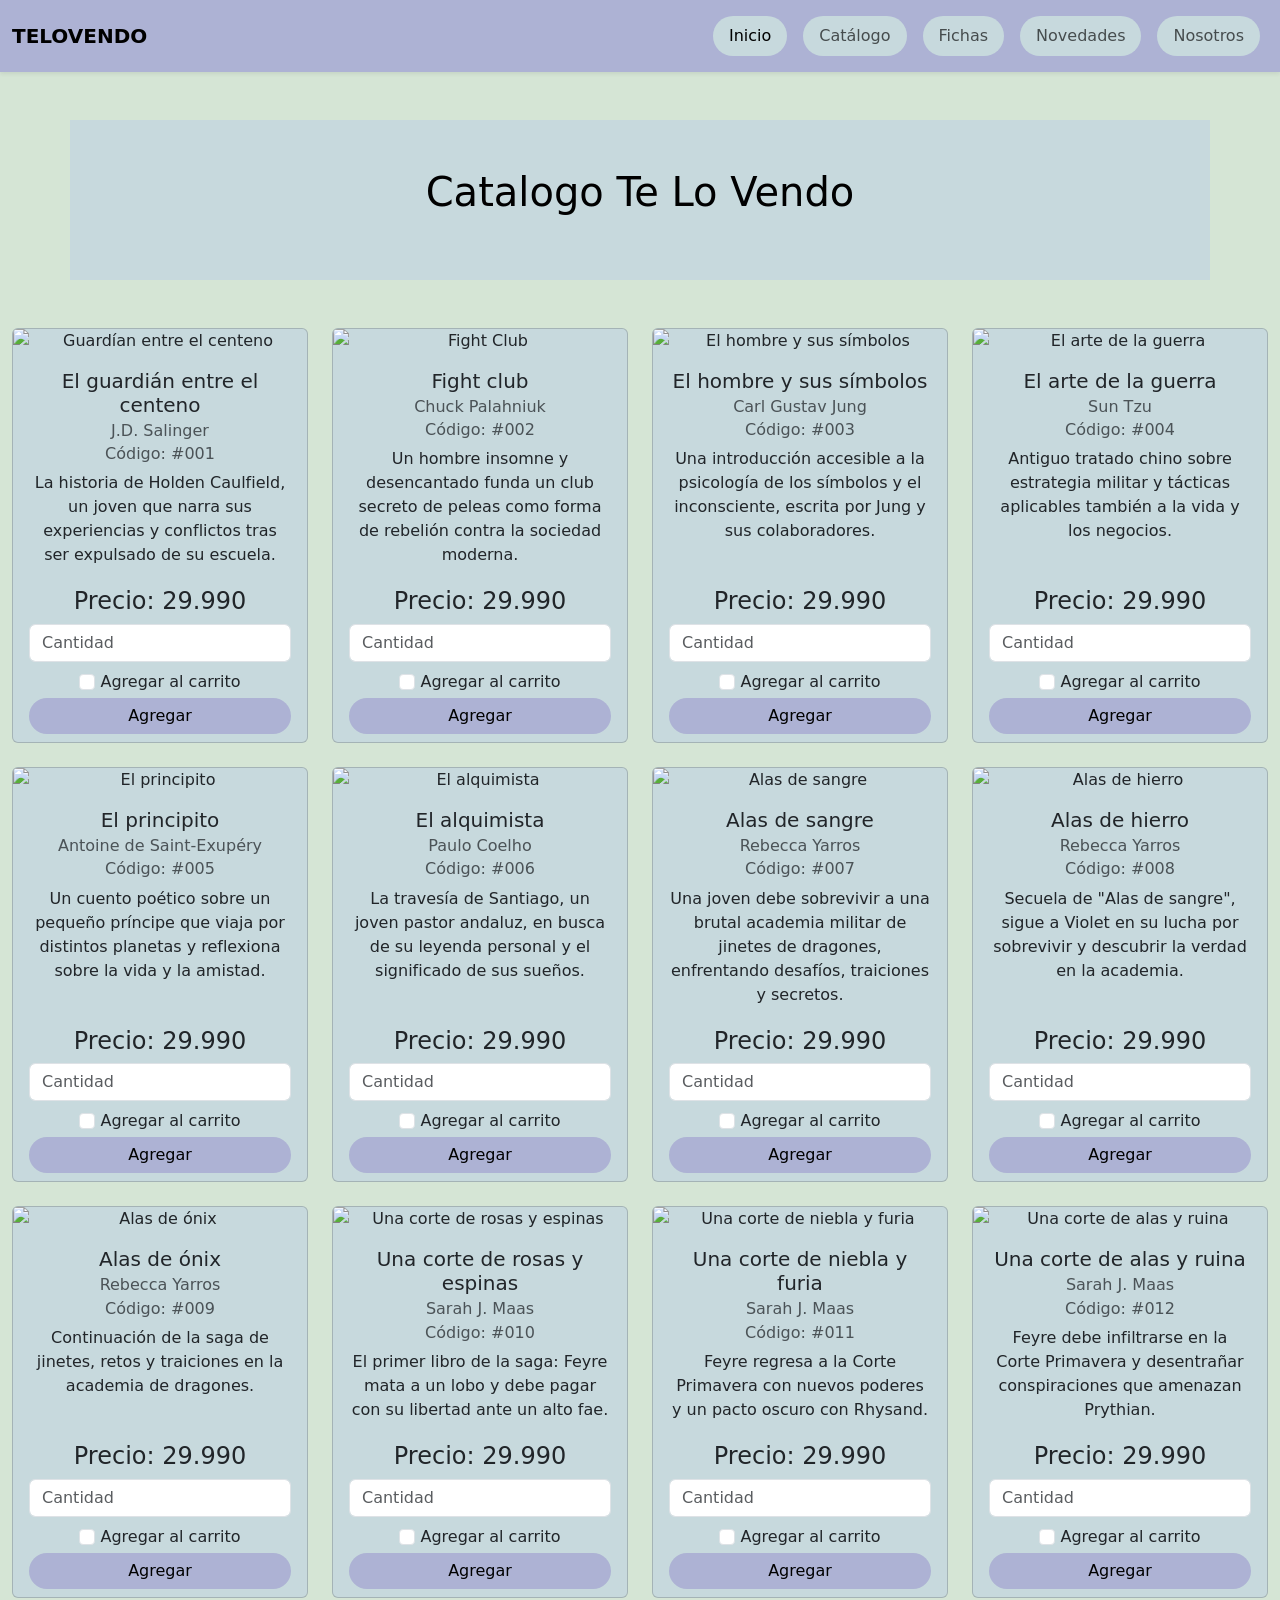
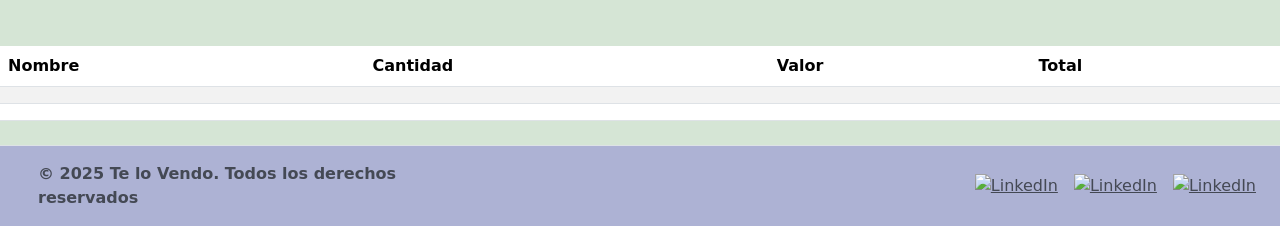
==== catalogo.html @ 25087ff6 "catalogo html" ====
<!DOCTYPE html>
<html lang="es">

<head>
  <meta charset="UTF-8" />
  <meta name="viewport" content="width=device-width, initial-scale=1.0" />
  <title>Catálogo</title>
  <!-- Estilo personalizado -->
  <link rel="stylesheet" href="./assets/style/style.css">
</head>

<body class="bg-3">
  <!-- Navbar -->
  <nav class="navbar navbar-expand-lg navbar-light bg-light shadow-sm py-3 bg-1">
    <div class="container-fluid">
      <!-- Marca o logo -->
      <a class="navbar-brand fw-bold text-uppercase" href="#">TeLoVendo</a>

      <!-- Botón hamburguesa para móviles y tablets -->
      <button class="navbar-toggler" type="button" data-bs-toggle="collapse" data-bs-target="#navbarNav"
        aria-controls="navbarNav" aria-expanded="false" aria-label="Mostrar navegación">
        <span class="navbar-toggler-icon"></span>
      </button>

      <!-- Menú colapsable -->
      <div class="collapse navbar-collapse" id="navbarNav">
        <ul class="navbar-nav ms-auto">
          <li class="nav-item">
            <a class="nav-link active" aria-current="page" href="./index.html">Inicio</a>
          </li>
          <li class="nav-item">
            <a class="nav-link" href="./catalogo.html">Catálogo</a>
          </li>
          <li class="nav-item">
            <a class="nav-link" href="./ficha.html">Fichas</a>
          </li>
          <li class="nav-item">
            <a class="nav-link" href="./index.html#news">Novedades</a>
          </li>
          <li class="nav-item">
            <a class="nav-link" href="./aboutus.html">Nosotros</a>
          </li>
        </ul>
      </div>
    </div>
  </nav>
  <!--fin navbar-->
  <!--titulo hero-->
  <div class="container my-5 bg-2">
    <div class="p-5 text-center">
      <h1 class="text-body-emphasis">Catalogo Te Lo Vendo</h1>
      <p class="lead">
      </p>
    </div>
  </div>
  <!--fin titulo hero-->
  <!--catalogo-->
  <div class="container-fluid text-center catalogo my-5">
    <div class="row row-cols-md-3 row-cols-lg-4 g-4">
      <div class="col-md-4">
        <div class="card h-100 bg-2">
          <img src="https://m.media-amazon.com/images/I/81-9li0FuwL._SL1500_.jpg" class="card-img-top"
            alt="Guardían entre el centeno">
          <div class="card-body">
            <h5 class="card-title">El guardián entre el centeno</h5>
            <h6 class="card-subtitle mb-2 text-muted">J.D. Salinger</h6>
            <h6 class="card-subtitle mb-2 text-muted">Código: #001</h6>
            <p class="card-text">
              La historia de Holden Caulfield, un joven que narra sus experiencias y conflictos tras ser expulsado de su
              escuela.
            </p>
          </div>
          <div class="card-footer bg-transparent border-0">
            <h4 class="card-subtitle mb-2">Precio: 29.990</h4>
            <input type="number" name="contador" id="" class="form-control mb-2" placeholder="Cantidad" min="1">
            <input type="checkbox" name="agregar" id="" class="form-check-input mb-2" placeholder="Agregar al carrito">
            <label for="agregar">Agregar al carrito</label>
            <button class="btn btn-primary w-100 bg-1">Agregar</button>
          </div>
        </div>
      </div>
      <div class="col-md-4">
        <div class="card h-100 bg-2">
          <img src="https://u-mercari-images.mercdn.net/photos/m30412987278_2.jpg" class="card-img-top"
            alt="Fight Club">
          <div class="card-body">
            <h5 class="card-title">Fight club</h5>
            <h6 class="card-subtitle mb-2 text-muted">Chuck Palahniuk</h6>
            <h6 class="card-subtitle mb-2 text-muted">Código: #002</h6>
            <p class="card-text">
              Un hombre insomne y desencantado funda un club secreto de peleas como forma de rebelión contra la sociedad
              moderna.
            </p>
          </div>
          <div class="card-footer bg-transparent border-0">
            <h4 class="card-subtitle mb-2">Precio: 29.990</h4>
            <input type="number" name="contador" id="" class="form-control mb-2" placeholder="Cantidad" min="1">
            <input type="checkbox" name="agregar" id="" class="form-check-input mb-2" placeholder="Agregar al carrito">
            <label for="agregar">Agregar al carrito</label>
            <button class="btn btn-primary w-100 bg-1">Agregar</button>
          </div>
        </div>
      </div>
      <div class="col-md-4">
        <div class="card h-100 bg-2">
          <img src="https://m.media-amazon.com/images/I/810RavjOUrL._SL1500_.jpg" class="card-img-top"
            alt="El hombre y sus símbolos">
          <div class="card-body">
            <h5 class="card-title">El hombre y sus símbolos</h5>
            <h6 class="card-subtitle mb-2 text-muted">Carl Gustav Jung</h6>
            <h6 class="card-subtitle mb-2 text-muted">Código: #003</h6>
            <p class="card-text">
              Una introducción accesible a la psicología de los símbolos y el inconsciente, escrita por Jung y sus
              colaboradores.
            </p>
          </div>
          <div class="card-footer bg-transparent border-0">
            <h4 class="card-subtitle mb-2">Precio: 29.990</h4>
            <input type="number" name="contador" id="" class="form-control mb-2" placeholder="Cantidad" min="1">
            <input type="checkbox" name="agregar" id="" class="form-check-input mb-2" placeholder="Agregar al carrito">
            <label for="agregar">Agregar al carrito</label>
            <button class="btn btn-primary w-100 bg-1">Agregar</button>
          </div>
        </div>
      </div>
      <div class="col-md-4">
        <div class="card h-100 bg-2">
          <img src="https://pictures.abebooks.com/inventory/30188708710.jpg" class="card-img-top"
            alt="El arte de la guerra">
          <div class="card-body">
            <h5 class="card-title">El arte de la guerra</h5>
            <h6 class="card-subtitle mb-2 text-muted">Sun Tzu</h6>
            <h6 class="card-subtitle mb-2 text-muted">Código: #004</h6>
            <p class="card-text">
              Antiguo tratado chino sobre estrategia militar y tácticas aplicables también a la vida y los negocios.
            </p>
          </div>
          <div class="card-footer bg-transparent border-0">
            <h4 class="card-subtitle mb-2">Precio: 29.990</h4>
            <input type="number" name="contador" id="" class="form-control mb-2" placeholder="Cantidad" min="1">
            <input type="checkbox" name="agregar" id="" class="form-check-input mb-2" placeholder="Agregar al carrito">
            <label for="agregar">Agregar al carrito</label>
            <button class="btn btn-primary w-100 bg-1">Agregar</button>
          </div>
        </div>
      </div>
      <div class="col-md-4">
        <div class="card h-100 bg-2">
          <img
            src="https://static.zarahome.net/assets/public/795b/018f/e8344b7588b6/321d1d6df0e8/48635052999-a7/48635052999-a7.jpg?ts=1731677199220&f=auto&w=819"
            class="card-img-top" alt="El principito">
          <div class="card-body">
            <h5 class="card-title">El principito</h5>
            <h6 class="card-subtitle mb-2 text-muted">Antoine de Saint-Exupéry</h6>
            <h6 class="card-subtitle mb-2 text-muted">Código: #005</h6>
            <p class="card-text">
              Un cuento poético sobre un pequeño príncipe que viaja por distintos planetas y reflexiona sobre la vida y
              la amistad.
            </p>
          </div>
          <div class="card-footer bg-transparent border-0">
            <h4 class="card-subtitle mb-2">Precio: 29.990</h4>
            <input type="number" name="contador" id="" class="form-control mb-2" placeholder="Cantidad" min="1">
            <input type="checkbox" name="agregar" id="" class="form-check-input mb-2" placeholder="Agregar al carrito">
            <label for="agregar">Agregar al carrito</label>
            <button class="btn btn-primary w-100 bg-1">Agregar</button>
          </div>
        </div>
      </div>
      <div class="col-md-4">
        <div class="card h-100 bg-2">
          <img src="https://cloud10.todocoleccion.online/libros-segunda-mano/tc/2021/05/05/20/261273695.webp"
            class="card-img-top" alt="El alquimista">
          <div class="card-body">
            <h5 class="card-title">El alquimista</h5>
            <h6 class="card-subtitle mb-2 text-muted">Paulo Coelho</h6>
            <h6 class="card-subtitle mb-2 text-muted">Código: #006</h6>
            <p class="card-text">
              La travesía de Santiago, un joven pastor andaluz, en busca de su leyenda personal y el significado de sus
              sueños.
            </p>
          </div>
          <div class="card-footer bg-transparent border-0">
            <h4 class="card-subtitle mb-2">Precio: 29.990</h4>
            <input type="number" name="contador" id="" class="form-control mb-2" placeholder="Cantidad" min="1">
            <input type="checkbox" name="agregar" id="" class="form-check-input mb-2" placeholder="Agregar al carrito">
            <label for="agregar">Agregar al carrito</label>
            <button class="btn btn-primary w-100 bg-1">Agregar</button>
          </div>
        </div>
      </div>
      <div class="col-md-4">
        <div class="card h-100 bg-2">
          <img
            src="https://www.megalibros.cl/media/catalog/product/cache/1/image/9df78eab33525d08d6e5fb8d27136e95/a/l/alas_de_sangre.jpg"
            class="card-img-top" alt="Alas de sangre">
          <div class="card-body">
            <h5 class="card-title">Alas de sangre</h5>
            <h6 class="card-subtitle mb-2 text-muted">Rebecca Yarros</h6>
            <h6 class="card-subtitle mb-2 text-muted">Código: #007</h6>
            <p class="card-text">
              Una joven debe sobrevivir a una brutal academia militar de jinetes de dragones, enfrentando desafíos,
              traiciones y secretos.
            </p>
          </div>
          <div class="card-footer bg-transparent border-0">
            <h4 class="card-subtitle mb-2">Precio: 29.990</h4>
            <input type="number" name="contador" id="" class="form-control mb-2" placeholder="Cantidad" min="1">
            <input type="checkbox" name="agregar" id="" class="form-check-input mb-2" placeholder="Agregar al carrito">
            <label for="agregar">Agregar al carrito</label>
            <button class="btn btn-primary w-100 bg-1">Agregar</button>
          </div>
        </div>
      </div>
      <div class="col-md-4">
        <div class="card h-100 bg-2">
          <img src="https://damemimanga.cl/sitio-web/wp-content/uploads/2025/01/foto-tienda-2025-01-27T183931.107.jpg"
            class="card-img-top" alt="Alas de hierro">
          <div class="card-body">
            <h5 class="card-title">Alas de hierro</h5>
            <h6 class="card-subtitle mb-2 text-muted">Rebecca Yarros</h6>
            <h6 class="card-subtitle mb-2 text-muted">Código: #008</h6>
            <p class="card-text">
              Secuela de "Alas de sangre", sigue a Violet en su lucha por sobrevivir y descubrir la verdad en la
              academia.
            </p>
          </div>
          <div class="card-footer bg-transparent border-0">
            <h4 class="card-subtitle mb-2">Precio: 29.990</h4>
            <input type="number" name="contador" id="" class="form-control mb-2" placeholder="Cantidad" min="1">
            <input type="checkbox" name="agregar" id="" class="form-check-input mb-2" placeholder="Agregar al carrito">
            <label for="agregar">Agregar al carrito</label>
            <button class="btn btn-primary w-100 bg-1">Agregar</button>
          </div>
        </div>
      </div>
      <div class="col-md-4">
        <div class="card h-100 bg-2">
          <img src="https://http2.mlstatic.com/D_NQ_NP_2X_885550-MLV81920527160_012025-F.webp" class="card-img-top"
            alt="Alas de ónix">
          <div class="card-body">
            <h5 class="card-title">Alas de ónix</h5>
            <h6 class="card-subtitle mb-2 text-muted">Rebecca Yarros</h6>
            <h6 class="card-subtitle mb-2 text-muted">Código: #009</h6>
            <p class="card-text">
              Continuación de la saga de jinetes, retos y traiciones en la academia de dragones.
            </p>
          </div>
          <div class="card-footer bg-transparent border-0">
            <h4 class="card-subtitle mb-2">Precio: 29.990</h4>
            <input type="number" name="contador" id="" class="form-control mb-2" placeholder="Cantidad" min="1">
            <input type="checkbox" name="agregar" id="" class="form-check-input mb-2" placeholder="Agregar al carrito">
            <label for="agregar">Agregar al carrito</label>
            <button class="btn btn-primary w-100 bg-1">Agregar</button>
          </div>
        </div>
      </div>
      <div class="col-md-4">
        <div class="card h-100 bg-2">
          <img
            src="https://www.contalles.es/wp-content/uploads/2024/03/una-corte-de-rosas-y-espinas-ed-especial-contalles-benidorm.jpg"
            class="card-img-top" alt="Una corte de rosas y espinas">
          <div class="card-body">
            <h5 class="card-title">Una corte de rosas y espinas</h5>
            <h6 class="card-subtitle mb-2 text-muted">Sarah J. Maas</h6>
            <h6 class="card-subtitle mb-2 text-muted">Código: #010</h6>
            <p class="card-text">
              El primer libro de la saga: Feyre mata a un lobo y debe pagar con su libertad ante un alto fae.
            </p>
          </div>
          <div class="card-footer bg-transparent border-0">
            <h4 class="card-subtitle mb-2">Precio: 29.990</h4>
            <input type="number" name="contador" id="" class="form-control mb-2" placeholder="Cantidad" min="1">
            <input type="checkbox" name="agregar" id="" class="form-check-input mb-2" placeholder="Agregar al carrito">
            <label for="agregar">Agregar al carrito</label>
            <button class="btn btn-primary w-100 bg-1">Agregar</button>
          </div>
        </div>
      </div>
      <div class="col-md-4">
        <div class="card h-100 bg-2">
          <img src="https://images.cdn2.buscalibre.com/fit-in/360x360/19/4b/194bdcb66deb24d793e4b85cd8d3a5bf.jpg"
            class="card-img-top" alt="Una corte de niebla y furia">
          <div class="card-body">
            <h5 class="card-title">Una corte de niebla y furia</h5>
            <h6 class="card-subtitle mb-2 text-muted">Sarah J. Maas</h6>
            <h6 class="card-subtitle mb-2 text-muted">Código: #011</h6>
            <p class="card-text">
              Feyre regresa a la Corte Primavera con nuevos poderes y un pacto oscuro con Rhysand.
            </p>
          </div>
          <div class="card-footer bg-transparent border-0">
            <h4 class="card-subtitle mb-2">Precio: 29.990</h4>
            <input type="number" name="contador" id="" class="form-control mb-2" placeholder="Cantidad" min="1">
            <input type="checkbox" name="agregar" id="" class="form-check-input mb-2" placeholder="Agregar al carrito">
            <label for="agregar">Agregar al carrito</label>
            <button class="btn btn-primary w-100 bg-1">Agregar</button>
          </div>
        </div>
      </div>
      <div class="col-md-4">
        <div class="card h-100 bg-2">
          <img src="https://images.cdn3.buscalibre.com/fit-in/360x360/c5/f3/c5f323f53cc5a1412b8b195288148db8.jpg"
            class="card-img-top" alt="Una corte de alas y ruina">
          <div class="card-body">
            <h5 class="card-title">Una corte de alas y ruina</h5>
            <h6 class="card-subtitle mb-2 text-muted">Sarah J. Maas</h6>
            <h6 class="card-subtitle mb-2 text-muted">Código: #012</h6>
            <p class="card-text">
              Feyre debe infiltrarse en la Corte Primavera y desentrañar conspiraciones que amenazan Prythian.
            </p>
          </div>
          <div class="card-footer bg-transparent border-0">
            <h4 class="card-subtitle mb-2">Precio: 29.990</h4>
            <input type="number" name="contador" id="" class="form-control mb-2" placeholder="Cantidad" min="1">
            <input type="checkbox" name="agregar" id="" class="form-check-input mb-2" placeholder="Agregar al carrito">
            <label for="agregar">Agregar al carrito</label>
            <button class="btn btn-primary w-100 bg-1">Agregar</button>
          </div>
        </div>
      </div>
    </div>
  </div>
  <!--fin catalogo-->
  <!-- tabla carrito-->
  <div>
    <table class="table table-striped">
      <thead>
        <tr>
          <th>Nombre</th>
          <th>Cantidad</th>
          <th>Valor</th>
          <th>Total</th>
        </tr>
      </thead>
      <tbody>
        <tr>
          <td></td>
          <td></td>
          <td></td>
          <td></td>
        </tr>
        <tr>
          <td></td>
          <td></td>
          <td></td>
          <td></td>
        </tr>
      </tbody>
    </table>
  </div>
  <!--footer bootstrap-->
  <footer class="d-flex flex-wrap justify-content-between align-items-center py-3 mt-4 border-top bg-1">
    <div class="col-md-4 d-flex align-items-center"> <a href="/"
        class="mb-3 me-2 mb-md-0 text-body-secondary text-decoration-none lh-1" aria-label="Bootstrap"> <svg class="bi"
          width="30" height="24" aria-hidden="true">
          <use xlink:href="#bootstrap"></use>
        </svg> </a> <span class="mb-3 mb-md-0 text-body-secondary"><strong>&copy; 2025 Te lo Vendo. Todos los
          derechos
          reservados</strong></span> </div>
    <ul class="nav col-md-4 justify-content-end list-unstyled d-flex px-4">
      <li class="ms-3"><a class="text-body-secondary" href="#" aria-label="Instagram"><img width="50" height="50"
            src="https://upload.wikimedia.org/wikipedia/commons/thumb/a/a5/Instagram_icon.png/500px-Instagram_icon.png"
            alt="LinkedIn" /></a></li>
      <li class="ms-3"><a class="text-body-secondary" href="#" aria-label="Facebook"><img width="50" height="50"
            src="https://upload.wikimedia.org/wikipedia/commons/thumb/c/cd/Facebook_logo_%28square%29.png/960px-Facebook_logo_%28square%29.png"
            alt="LinkedIn" /></a></li>
      <li class="ms-3"><a class="text-body-secondary" href="#" aria-label="Linkedin"><img width="50" height="50"
            src="https://upload.wikimedia.org/wikipedia/commons/8/81/LinkedIn_icon.svg" alt="LinkedIn" /></a></li>
    </ul>
  </footer>
  <!-- Bootstrap 5 JS -->
  <script src="https://cdn.jsdelivr.net/npm/bootstrap@5.3.7/dist/js/bootstrap.bundle.min.js"
    integrity="sha384-ndDqU0Gzau9qJ1lfW4pNLlhNTkCfHzAVBReH9diLvGRem5+R9g2FzA8ZGN954O5Q"
    crossorigin="anonymous"></script>
</body>

</html>
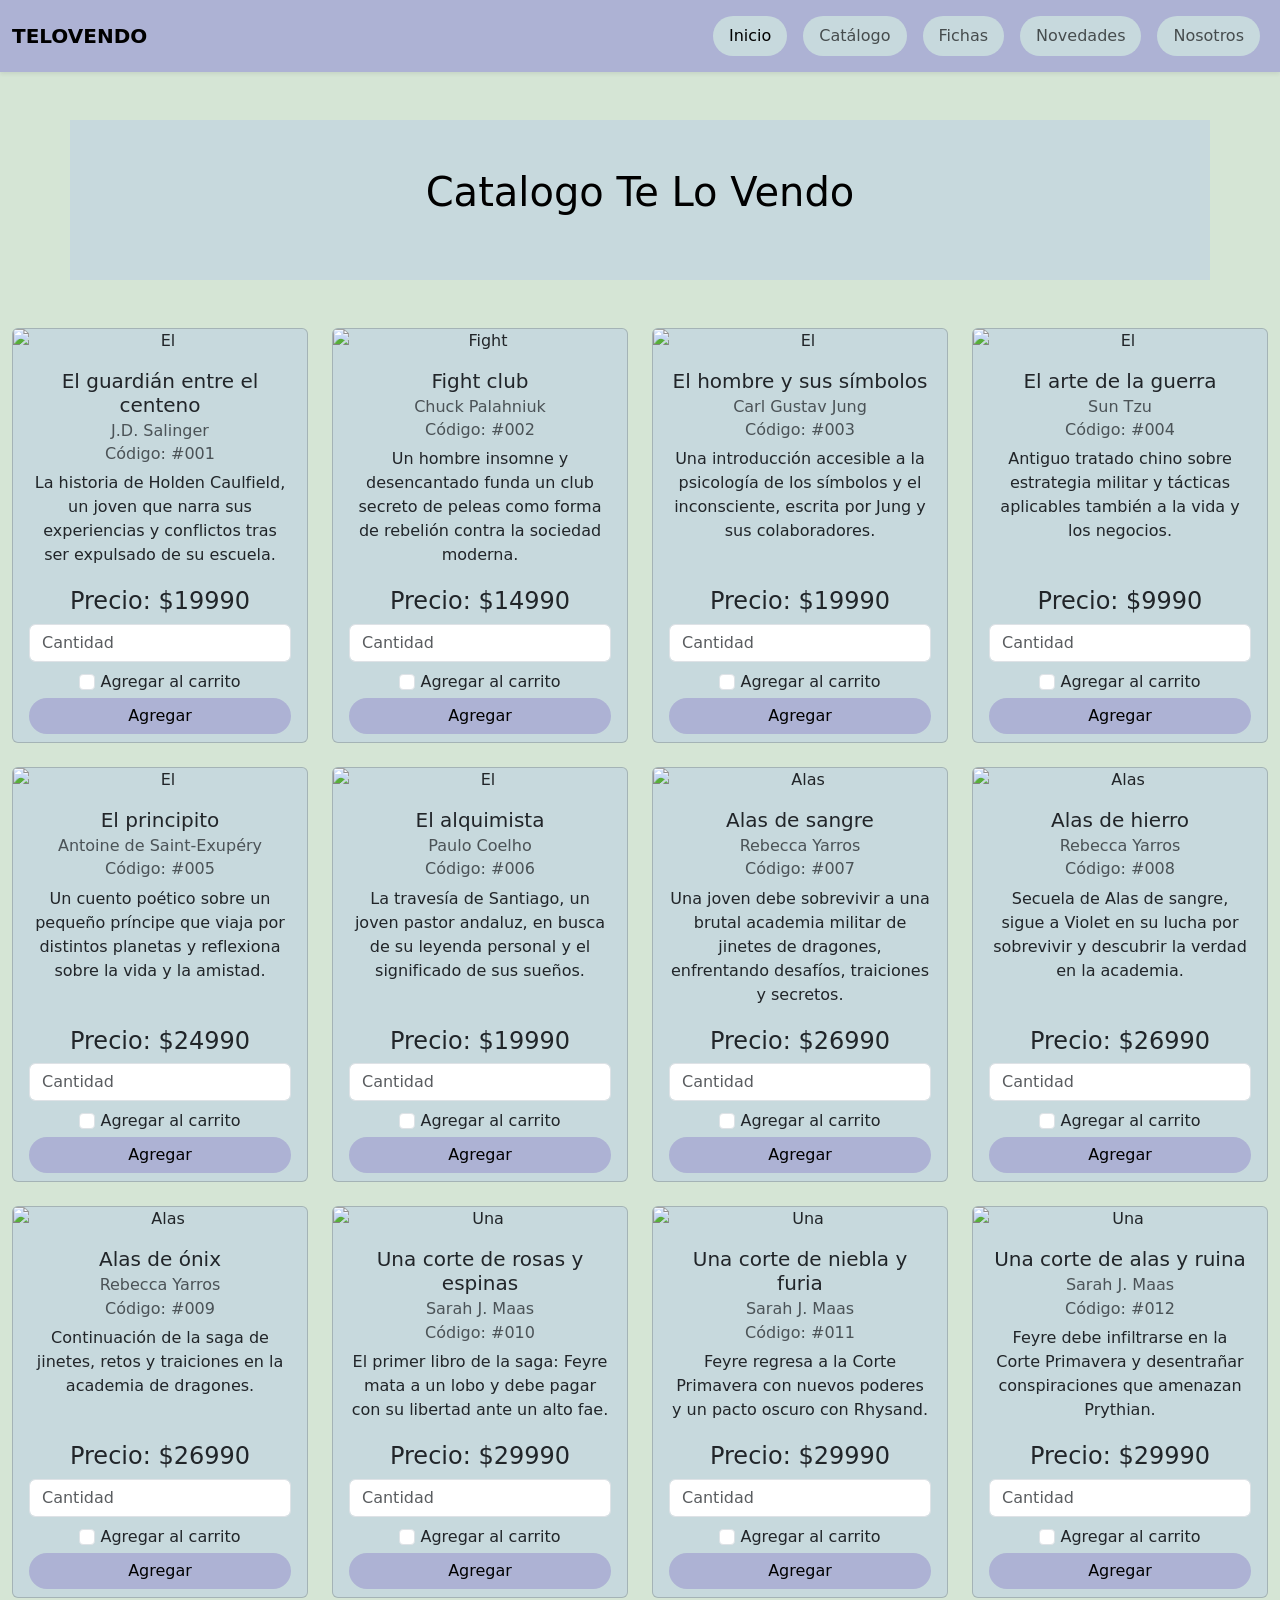
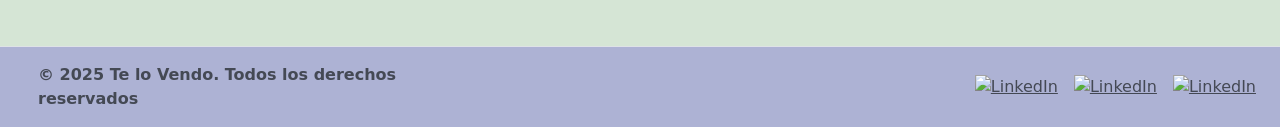
==== commit 6e4d7e95: "catalogo js" ====
--- a/catalogo.html
+++ b/catalogo.html
@@ -56,298 +56,17 @@
   <!--fin titulo hero-->
   <!--catalogo-->
   <div class="container-fluid text-center catalogo my-5">
-    <div class="row row-cols-md-3 row-cols-lg-4 g-4">
-      <div class="col-md-4">
-        <div class="card h-100 bg-2">
-          <img src="https://m.media-amazon.com/images/I/81-9li0FuwL._SL1500_.jpg" class="card-img-top"
-            alt="Guardían entre el centeno">
-          <div class="card-body">
-            <h5 class="card-title">El guardián entre el centeno</h5>
-            <h6 class="card-subtitle mb-2 text-muted">J.D. Salinger</h6>
-            <h6 class="card-subtitle mb-2 text-muted">Código: #001</h6>
-            <p class="card-text">
-              La historia de Holden Caulfield, un joven que narra sus experiencias y conflictos tras ser expulsado de su
-              escuela.
-            </p>
-          </div>
-          <div class="card-footer bg-transparent border-0">
-            <h4 class="card-subtitle mb-2">Precio: 29.990</h4>
-            <input type="number" name="contador" id="" class="form-control mb-2" placeholder="Cantidad" min="1">
-            <input type="checkbox" name="agregar" id="" class="form-check-input mb-2" placeholder="Agregar al carrito">
-            <label for="agregar">Agregar al carrito</label>
-            <button class="btn btn-primary w-100 bg-1">Agregar</button>
-          </div>
-        </div>
-      </div>
-      <div class="col-md-4">
-        <div class="card h-100 bg-2">
-          <img src="https://u-mercari-images.mercdn.net/photos/m30412987278_2.jpg" class="card-img-top"
-            alt="Fight Club">
-          <div class="card-body">
-            <h5 class="card-title">Fight club</h5>
-            <h6 class="card-subtitle mb-2 text-muted">Chuck Palahniuk</h6>
-            <h6 class="card-subtitle mb-2 text-muted">Código: #002</h6>
-            <p class="card-text">
-              Un hombre insomne y desencantado funda un club secreto de peleas como forma de rebelión contra la sociedad
-              moderna.
-            </p>
-          </div>
-          <div class="card-footer bg-transparent border-0">
-            <h4 class="card-subtitle mb-2">Precio: 29.990</h4>
-            <input type="number" name="contador" id="" class="form-control mb-2" placeholder="Cantidad" min="1">
-            <input type="checkbox" name="agregar" id="" class="form-check-input mb-2" placeholder="Agregar al carrito">
-            <label for="agregar">Agregar al carrito</label>
-            <button class="btn btn-primary w-100 bg-1">Agregar</button>
-          </div>
-        </div>
-      </div>
-      <div class="col-md-4">
-        <div class="card h-100 bg-2">
-          <img src="https://m.media-amazon.com/images/I/810RavjOUrL._SL1500_.jpg" class="card-img-top"
-            alt="El hombre y sus símbolos">
-          <div class="card-body">
-            <h5 class="card-title">El hombre y sus símbolos</h5>
-            <h6 class="card-subtitle mb-2 text-muted">Carl Gustav Jung</h6>
-            <h6 class="card-subtitle mb-2 text-muted">Código: #003</h6>
-            <p class="card-text">
-              Una introducción accesible a la psicología de los símbolos y el inconsciente, escrita por Jung y sus
-              colaboradores.
-            </p>
-          </div>
-          <div class="card-footer bg-transparent border-0">
-            <h4 class="card-subtitle mb-2">Precio: 29.990</h4>
-            <input type="number" name="contador" id="" class="form-control mb-2" placeholder="Cantidad" min="1">
-            <input type="checkbox" name="agregar" id="" class="form-check-input mb-2" placeholder="Agregar al carrito">
-            <label for="agregar">Agregar al carrito</label>
-            <button class="btn btn-primary w-100 bg-1">Agregar</button>
-          </div>
-        </div>
-      </div>
-      <div class="col-md-4">
-        <div class="card h-100 bg-2">
-          <img src="https://pictures.abebooks.com/inventory/30188708710.jpg" class="card-img-top"
-            alt="El arte de la guerra">
-          <div class="card-body">
-            <h5 class="card-title">El arte de la guerra</h5>
-            <h6 class="card-subtitle mb-2 text-muted">Sun Tzu</h6>
-            <h6 class="card-subtitle mb-2 text-muted">Código: #004</h6>
-            <p class="card-text">
-              Antiguo tratado chino sobre estrategia militar y tácticas aplicables también a la vida y los negocios.
-            </p>
-          </div>
-          <div class="card-footer bg-transparent border-0">
-            <h4 class="card-subtitle mb-2">Precio: 29.990</h4>
-            <input type="number" name="contador" id="" class="form-control mb-2" placeholder="Cantidad" min="1">
-            <input type="checkbox" name="agregar" id="" class="form-check-input mb-2" placeholder="Agregar al carrito">
-            <label for="agregar">Agregar al carrito</label>
-            <button class="btn btn-primary w-100 bg-1">Agregar</button>
-          </div>
-        </div>
-      </div>
-      <div class="col-md-4">
-        <div class="card h-100 bg-2">
-          <img
-            src="https://static.zarahome.net/assets/public/795b/018f/e8344b7588b6/321d1d6df0e8/48635052999-a7/48635052999-a7.jpg?ts=1731677199220&f=auto&w=819"
-            class="card-img-top" alt="El principito">
-          <div class="card-body">
-            <h5 class="card-title">El principito</h5>
-            <h6 class="card-subtitle mb-2 text-muted">Antoine de Saint-Exupéry</h6>
-            <h6 class="card-subtitle mb-2 text-muted">Código: #005</h6>
-            <p class="card-text">
-              Un cuento poético sobre un pequeño príncipe que viaja por distintos planetas y reflexiona sobre la vida y
-              la amistad.
-            </p>
-          </div>
-          <div class="card-footer bg-transparent border-0">
-            <h4 class="card-subtitle mb-2">Precio: 29.990</h4>
-            <input type="number" name="contador" id="" class="form-control mb-2" placeholder="Cantidad" min="1">
-            <input type="checkbox" name="agregar" id="" class="form-check-input mb-2" placeholder="Agregar al carrito">
-            <label for="agregar">Agregar al carrito</label>
-            <button class="btn btn-primary w-100 bg-1">Agregar</button>
-          </div>
-        </div>
-      </div>
-      <div class="col-md-4">
-        <div class="card h-100 bg-2">
-          <img src="https://cloud10.todocoleccion.online/libros-segunda-mano/tc/2021/05/05/20/261273695.webp"
-            class="card-img-top" alt="El alquimista">
-          <div class="card-body">
-            <h5 class="card-title">El alquimista</h5>
-            <h6 class="card-subtitle mb-2 text-muted">Paulo Coelho</h6>
-            <h6 class="card-subtitle mb-2 text-muted">Código: #006</h6>
-            <p class="card-text">
-              La travesía de Santiago, un joven pastor andaluz, en busca de su leyenda personal y el significado de sus
-              sueños.
-            </p>
-          </div>
-          <div class="card-footer bg-transparent border-0">
-            <h4 class="card-subtitle mb-2">Precio: 29.990</h4>
-            <input type="number" name="contador" id="" class="form-control mb-2" placeholder="Cantidad" min="1">
-            <input type="checkbox" name="agregar" id="" class="form-check-input mb-2" placeholder="Agregar al carrito">
-            <label for="agregar">Agregar al carrito</label>
-            <button class="btn btn-primary w-100 bg-1">Agregar</button>
-          </div>
-        </div>
-      </div>
-      <div class="col-md-4">
-        <div class="card h-100 bg-2">
-          <img
-            src="https://www.megalibros.cl/media/catalog/product/cache/1/image/9df78eab33525d08d6e5fb8d27136e95/a/l/alas_de_sangre.jpg"
-            class="card-img-top" alt="Alas de sangre">
-          <div class="card-body">
-            <h5 class="card-title">Alas de sangre</h5>
-            <h6 class="card-subtitle mb-2 text-muted">Rebecca Yarros</h6>
-            <h6 class="card-subtitle mb-2 text-muted">Código: #007</h6>
-            <p class="card-text">
-              Una joven debe sobrevivir a una brutal academia militar de jinetes de dragones, enfrentando desafíos,
-              traiciones y secretos.
-            </p>
-          </div>
-          <div class="card-footer bg-transparent border-0">
-            <h4 class="card-subtitle mb-2">Precio: 29.990</h4>
-            <input type="number" name="contador" id="" class="form-control mb-2" placeholder="Cantidad" min="1">
-            <input type="checkbox" name="agregar" id="" class="form-check-input mb-2" placeholder="Agregar al carrito">
-            <label for="agregar">Agregar al carrito</label>
-            <button class="btn btn-primary w-100 bg-1">Agregar</button>
-          </div>
-        </div>
-      </div>
-      <div class="col-md-4">
-        <div class="card h-100 bg-2">
-          <img src="https://damemimanga.cl/sitio-web/wp-content/uploads/2025/01/foto-tienda-2025-01-27T183931.107.jpg"
-            class="card-img-top" alt="Alas de hierro">
-          <div class="card-body">
-            <h5 class="card-title">Alas de hierro</h5>
-            <h6 class="card-subtitle mb-2 text-muted">Rebecca Yarros</h6>
-            <h6 class="card-subtitle mb-2 text-muted">Código: #008</h6>
-            <p class="card-text">
-              Secuela de "Alas de sangre", sigue a Violet en su lucha por sobrevivir y descubrir la verdad en la
-              academia.
-            </p>
-          </div>
-          <div class="card-footer bg-transparent border-0">
-            <h4 class="card-subtitle mb-2">Precio: 29.990</h4>
-            <input type="number" name="contador" id="" class="form-control mb-2" placeholder="Cantidad" min="1">
-            <input type="checkbox" name="agregar" id="" class="form-check-input mb-2" placeholder="Agregar al carrito">
-            <label for="agregar">Agregar al carrito</label>
-            <button class="btn btn-primary w-100 bg-1">Agregar</button>
-          </div>
-        </div>
-      </div>
-      <div class="col-md-4">
-        <div class="card h-100 bg-2">
-          <img src="https://http2.mlstatic.com/D_NQ_NP_2X_885550-MLV81920527160_012025-F.webp" class="card-img-top"
-            alt="Alas de ónix">
-          <div class="card-body">
-            <h5 class="card-title">Alas de ónix</h5>
-            <h6 class="card-subtitle mb-2 text-muted">Rebecca Yarros</h6>
-            <h6 class="card-subtitle mb-2 text-muted">Código: #009</h6>
-            <p class="card-text">
-              Continuación de la saga de jinetes, retos y traiciones en la academia de dragones.
-            </p>
-          </div>
-          <div class="card-footer bg-transparent border-0">
-            <h4 class="card-subtitle mb-2">Precio: 29.990</h4>
-            <input type="number" name="contador" id="" class="form-control mb-2" placeholder="Cantidad" min="1">
-            <input type="checkbox" name="agregar" id="" class="form-check-input mb-2" placeholder="Agregar al carrito">
-            <label for="agregar">Agregar al carrito</label>
-            <button class="btn btn-primary w-100 bg-1">Agregar</button>
-          </div>
-        </div>
-      </div>
-      <div class="col-md-4">
-        <div class="card h-100 bg-2">
-          <img
-            src="https://www.contalles.es/wp-content/uploads/2024/03/una-corte-de-rosas-y-espinas-ed-especial-contalles-benidorm.jpg"
-            class="card-img-top" alt="Una corte de rosas y espinas">
-          <div class="card-body">
-            <h5 class="card-title">Una corte de rosas y espinas</h5>
-            <h6 class="card-subtitle mb-2 text-muted">Sarah J. Maas</h6>
-            <h6 class="card-subtitle mb-2 text-muted">Código: #010</h6>
-            <p class="card-text">
-              El primer libro de la saga: Feyre mata a un lobo y debe pagar con su libertad ante un alto fae.
-            </p>
-          </div>
-          <div class="card-footer bg-transparent border-0">
-            <h4 class="card-subtitle mb-2">Precio: 29.990</h4>
-            <input type="number" name="contador" id="" class="form-control mb-2" placeholder="Cantidad" min="1">
-            <input type="checkbox" name="agregar" id="" class="form-check-input mb-2" placeholder="Agregar al carrito">
-            <label for="agregar">Agregar al carrito</label>
-            <button class="btn btn-primary w-100 bg-1">Agregar</button>
-          </div>
-        </div>
-      </div>
-      <div class="col-md-4">
-        <div class="card h-100 bg-2">
-          <img src="https://images.cdn2.buscalibre.com/fit-in/360x360/19/4b/194bdcb66deb24d793e4b85cd8d3a5bf.jpg"
-            class="card-img-top" alt="Una corte de niebla y furia">
-          <div class="card-body">
-            <h5 class="card-title">Una corte de niebla y furia</h5>
-            <h6 class="card-subtitle mb-2 text-muted">Sarah J. Maas</h6>
-            <h6 class="card-subtitle mb-2 text-muted">Código: #011</h6>
-            <p class="card-text">
-              Feyre regresa a la Corte Primavera con nuevos poderes y un pacto oscuro con Rhysand.
-            </p>
-          </div>
-          <div class="card-footer bg-transparent border-0">
-            <h4 class="card-subtitle mb-2">Precio: 29.990</h4>
-            <input type="number" name="contador" id="" class="form-control mb-2" placeholder="Cantidad" min="1">
-            <input type="checkbox" name="agregar" id="" class="form-check-input mb-2" placeholder="Agregar al carrito">
-            <label for="agregar">Agregar al carrito</label>
-            <button class="btn btn-primary w-100 bg-1">Agregar</button>
-          </div>
-        </div>
-      </div>
-      <div class="col-md-4">
-        <div class="card h-100 bg-2">
-          <img src="https://images.cdn3.buscalibre.com/fit-in/360x360/c5/f3/c5f323f53cc5a1412b8b195288148db8.jpg"
-            class="card-img-top" alt="Una corte de alas y ruina">
-          <div class="card-body">
-            <h5 class="card-title">Una corte de alas y ruina</h5>
-            <h6 class="card-subtitle mb-2 text-muted">Sarah J. Maas</h6>
-            <h6 class="card-subtitle mb-2 text-muted">Código: #012</h6>
-            <p class="card-text">
-              Feyre debe infiltrarse en la Corte Primavera y desentrañar conspiraciones que amenazan Prythian.
-            </p>
-          </div>
-          <div class="card-footer bg-transparent border-0">
-            <h4 class="card-subtitle mb-2">Precio: 29.990</h4>
-            <input type="number" name="contador" id="" class="form-control mb-2" placeholder="Cantidad" min="1">
-            <input type="checkbox" name="agregar" id="" class="form-check-input mb-2" placeholder="Agregar al carrito">
-            <label for="agregar">Agregar al carrito</label>
-            <button class="btn btn-primary w-100 bg-1">Agregar</button>
-          </div>
-        </div>
-      </div>
+    <div class="row row-cols-md-3 row-cols-lg-4 g-4" id="product-list">
+      <!-- Aquí se generarán los productos del catálogo -->
     </div>
   </div>
   <!--fin catalogo-->
   <!-- tabla carrito-->
-  <div>
-    <table class="table table-striped">
-      <thead>
-        <tr>
-          <th>Nombre</th>
-          <th>Cantidad</th>
-          <th>Valor</th>
-          <th>Total</th>
-        </tr>
-      </thead>
-      <tbody>
-        <tr>
-          <td></td>
-          <td></td>
-          <td></td>
-          <td></td>
-        </tr>
-        <tr>
-          <td></td>
-          <td></td>
-          <td></td>
-          <td></td>
-        </tr>
-      </tbody>
-    </table>
+  <div class="container" id="cart-items">
+    <!-- Tabla del carrito -->
+  </div>
+  <div class="container" id="cart-sumary">
+    <!-- Resumen del carrito -->
   </div>
   <!--footer bootstrap-->
   <footer class="d-flex flex-wrap justify-content-between align-items-center py-3 mt-4 border-top bg-1">
@@ -373,6 +92,7 @@
   <script src="https://cdn.jsdelivr.net/npm/bootstrap@5.3.7/dist/js/bootstrap.bundle.min.js"
     integrity="sha384-ndDqU0Gzau9qJ1lfW4pNLlhNTkCfHzAVBReH9diLvGRem5+R9g2FzA8ZGN954O5Q"
     crossorigin="anonymous"></script>
+  <script src="./assets/js/catalogo.js"></script>
 </body>
 
 </html>
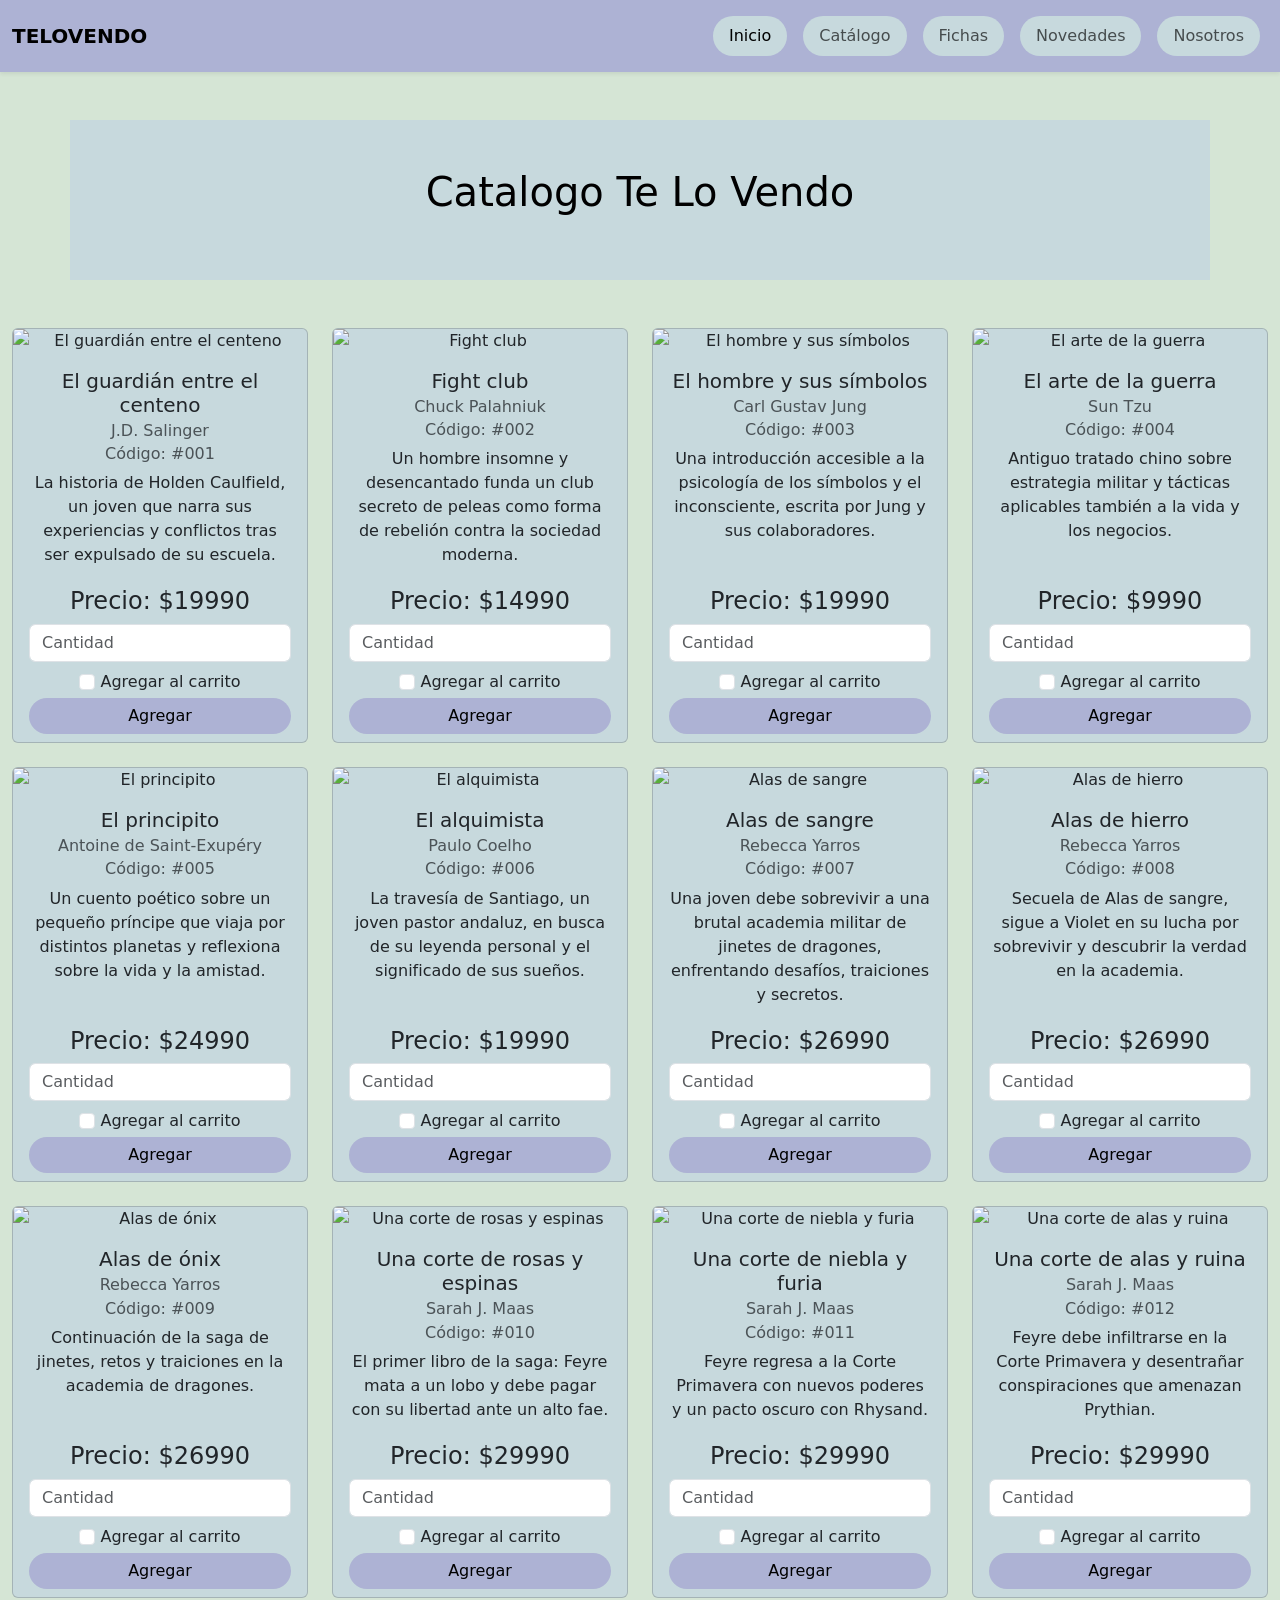
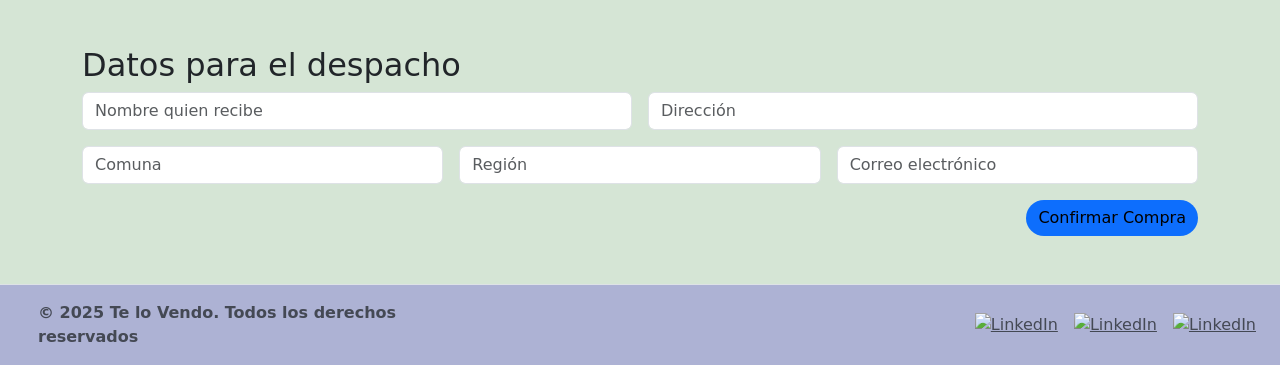
==== commit 0d2f3ec8: "boleta" ====
--- a/catalogo.html
+++ b/catalogo.html
@@ -65,9 +65,45 @@
   <div class="container" id="cart-items">
     <!-- Tabla del carrito -->
   </div>
-  <div class="container" id="cart-sumary">
+  <div class="container" id="cart-summary">
     <!-- Resumen del carrito -->
   </div>
+<!-- Formulario de despacho -->
+<div class="container my-5">
+  <h2>Datos para el despacho</h2>
+  <form id="formCompra">
+    <div class="row g-3">
+      <div class="col-md-6">
+        <input class="form-control" type="text" id="nombre" placeholder="Nombre quien recibe" required />
+      </div>
+      <div class="col-md-6">
+        <input class="form-control" type="text" id="direccion" placeholder="Dirección" required />
+      </div>
+      <div class="col-md-4">
+        <input class="form-control" type="text" id="comuna" placeholder="Comuna" required />
+      </div>
+      <div class="col-md-4">
+        <input class="form-control" type="text" id="region" placeholder="Región" required />
+      </div>
+      <div class="col-md-4">
+        <input class="form-control" type="email" id="correo" placeholder="Correo electrónico" required />
+      </div>
+      <div class="col-12 text-end">
+        <button type="submit" class="btn btn-primary">Confirmar Compra</button>
+      </div>
+    </div>
+  </form>
+</div>
+
+<!-- Boleta -->
+<div class="container my-5" id="boleta" style="display: none;">
+  <h2>Boleta Electrónica</h2>
+  <div id="detalleProductos"></div>
+  <div id="resumenCompra" class="mt-3"></div>
+  <div id="infoDespacho" class="mt-3"></div>
+</div>
+  <!--fin formulario despacho-->
+  
   <!--footer bootstrap-->
   <footer class="d-flex flex-wrap justify-content-between align-items-center py-3 mt-4 border-top bg-1">
     <div class="col-md-4 d-flex align-items-center"> <a href="/"
